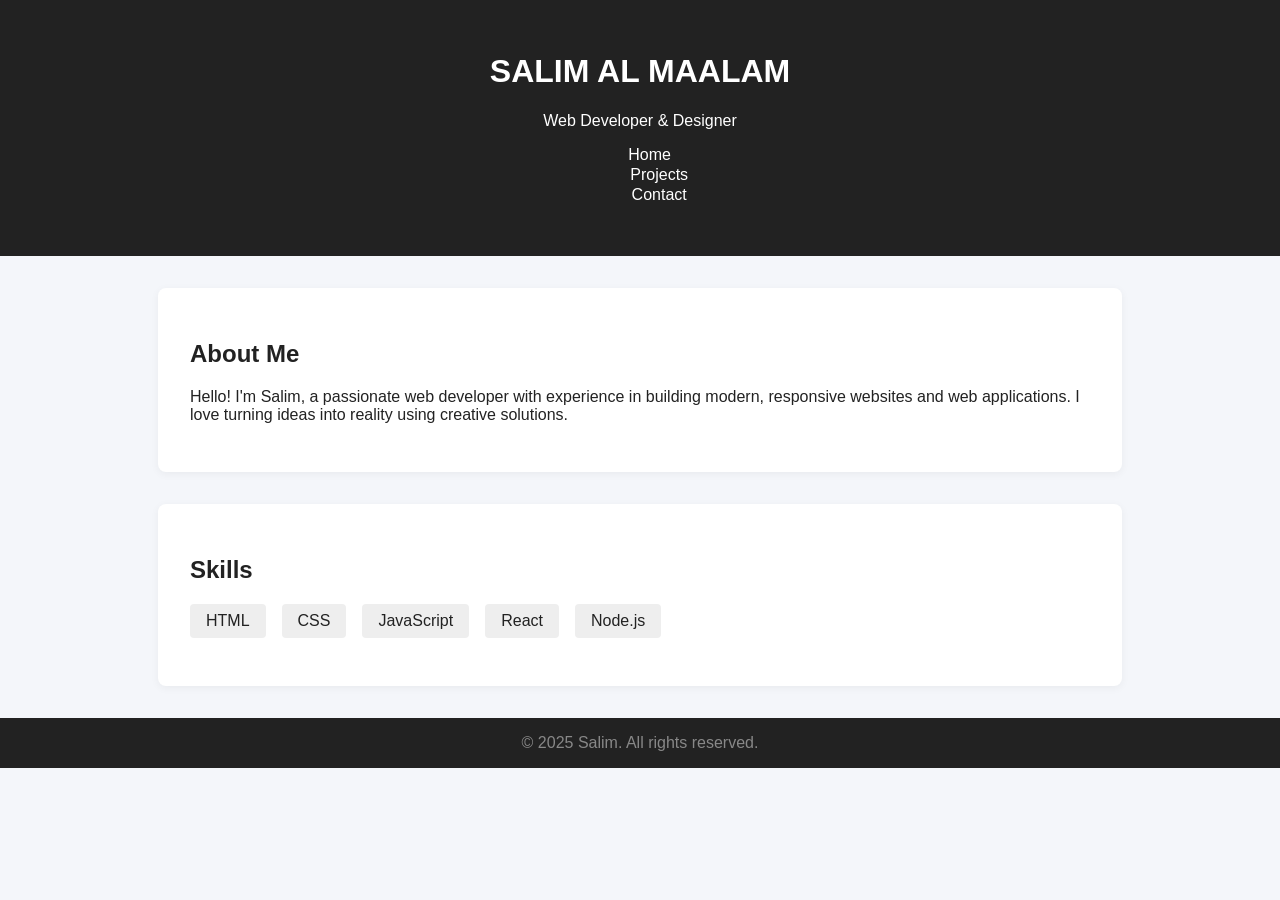
==== index.html @ 031eb99e "My first Commit!" ====
<!DOCTYPE html>
<html lang="en">
  <head>
    <meta charset="UTF-8" />
    <meta name="viewport" content="width=device-width, initial-scale=1.0" />
    <title>Salim Portfolio</title>
    <link rel="stylesheet" href="style.css" />
  </head>
  <body>
    <header>
      <h1>SALIM AL MAALAM</h1>
      <p>Web Developer & Designer</p>
      <nav>
        <a href="index.html">Home</a>
        <a href="projects.html">Projects</a>
        <a href="contact.html">Contact</a>
      </nav>
    </header>
    <section>
      <h2>About Me</h2>
      <p>
        Hello! I'm Salim, a passionate web developer with experience in building
        modern, responsive websites and web applications. I love turning ideas
        into reality using creative solutions.
      </p>
    </section>
    <section>
      <h2>Skills</h2>
      <ul class="skills">
        <li>HTML</li>
        <li>CSS</li>
        <li>JavaScript</li>
        <li>React</li>
        <li>Node.js</li>
      </ul>
    </section>
    <footer>&copy; 2025 Salim. All rights reserved.</footer>
  </body>
</html>
---- style.css ----
/* style.css for Salim Portfolio */

body {
  font-family: "Segoe UI", Arial, sans-serif;
  margin: 0;
  background: #f4f6fa;
  color: #222;
  animation: fadeInBody 1s ease;
}

@keyframes fadeInBody {
  from {
    opacity: 0;
  }
  to {
    opacity: 1;
  }
}

header {
  background: #222;
  color: #fff;
  padding: 2rem 0;
  text-align: center;
  position: relative;
  animation: slideDown 1s cubic-bezier(0.77, 0, 0.18, 1);
}

@keyframes slideDown {
  from {
    transform: translateY(-40px);
    opacity: 0;
  }
  to {
    transform: translateY(0);
    opacity: 1;
  }
}

nav {
  margin-top: 1rem;
}
nav a {
  color: #fff;
  text-decoration: none;
  margin: 0 1.2rem;
  font-weight: 500;
  transition: color 0.3s;
  position: relative;
}
nav a::after {
  content: "";
  display: block;
  width: 0;
  height: 2px;
  background: #ffb347;
  transition: width 0.3s;
  margin: 0 auto;
}
nav a:hover {
  color: #ffb347;
}
nav a:hover::after {
  width: 100%;
}

section {
  max-width: 900px;
  margin: 2rem auto;
  padding: 2rem;
  background: #fff;
  border-radius: 8px;
  box-shadow: 0 2px 8px rgba(0, 0, 0, 0.05);
  animation: fadeInSection 1.2s;
}
@keyframes fadeInSection {
  from {
    opacity: 0;
    transform: translateY(30px);
  }
  to {
    opacity: 1;
    transform: translateY(0);
  }
}

ul.skills {
  display: flex;
  flex-wrap: wrap;
  gap: 1rem;
  list-style: none;
  padding: 0;
}
ul.skills li {
  background: #eee;
  padding: 0.5rem 1rem;
  border-radius: 4px;
  font-weight: 500;
  transition: background 0.3s, transform 0.3s;
}
ul.skills li:hover {
  background: #ffb347;
  color: #fff;
  transform: scale(1.08);
}

.projects-list {
  display: flex;
  flex-wrap: wrap;
  gap: 2rem;
}
.project-card {
  flex: 1 1 250px;
  background: #f9f9f9;
  padding: 1rem;
  border-radius: 6px;
  box-shadow: 0 1px 4px rgba(0, 0, 0, 0.04);
  transition: transform 0.3s, box-shadow 0.3s;
  animation: fadeInCard 1.2s;
}
@keyframes fadeInCard {
  from {
    opacity: 0;
    transform: scale(0.95);
  }
  to {
    opacity: 1;
    transform: scale(1);
  }
}
.project-card:hover {
  transform: translateY(-8px) scale(1.03);
  box-shadow: 0 4px 16px rgba(0, 0, 0, 0.1);
}

footer {
  text-align: center;
  padding: 1rem 0;
  color: #888;
  background: #222;
  margin-top: 2rem;
  font-size: 1rem;
}

@media (max-width: 700px) {
  section,
  .projects-list {
    flex-direction: column;
  }
  .projects-list {
    gap: 1rem;
  }
}
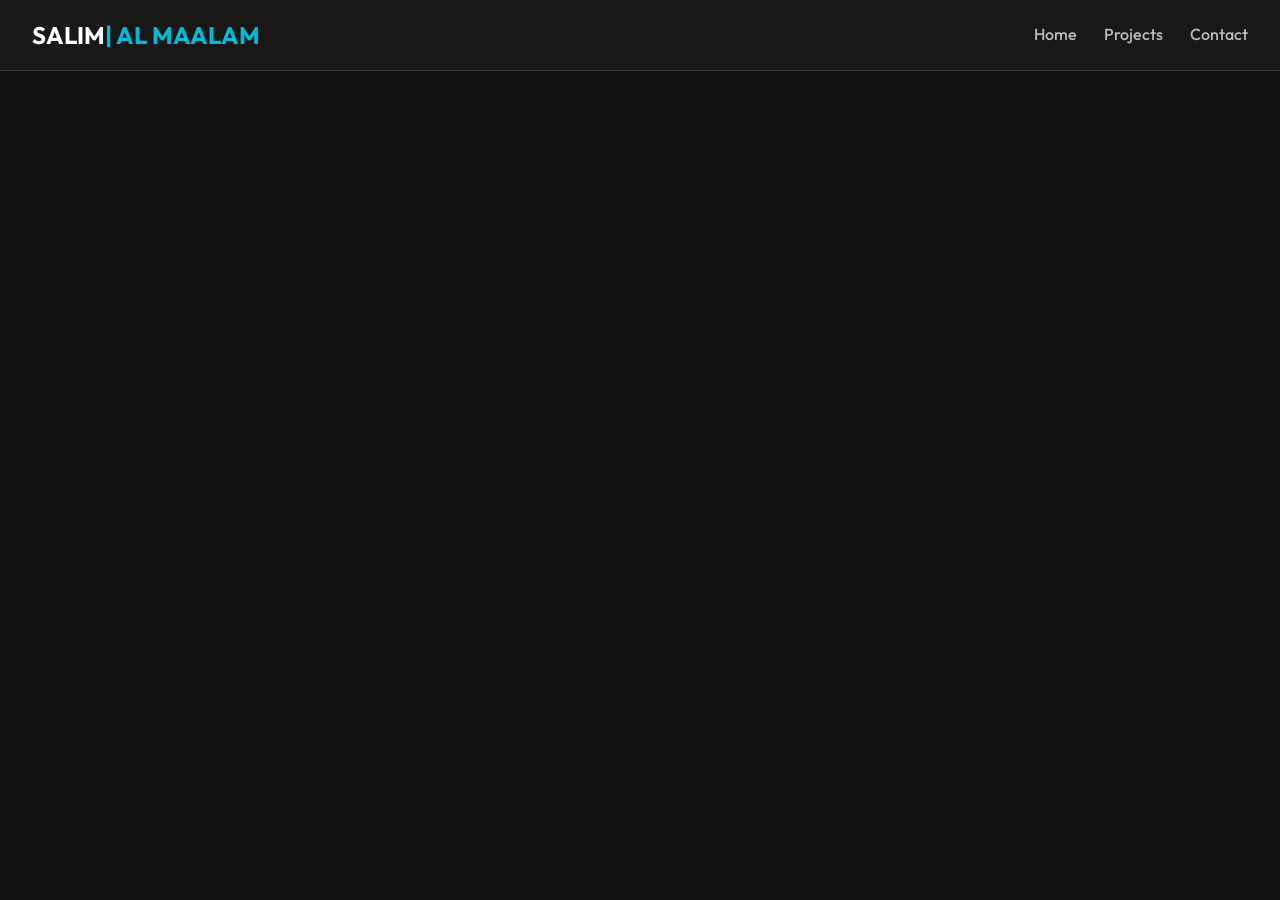
==== commit 8541ddb7: "Changed the whole style for some reason..." ====
--- a/index.html
+++ b/index.html
@@ -3,37 +3,22 @@
   <head>
     <meta charset="UTF-8" />
     <meta name="viewport" content="width=device-width, initial-scale=1.0" />
-    <title>Salim Portfolio</title>
-    <link rel="stylesheet" href="style.css" />
+    <title>John Doe | Frontend Developer</title>
+    <link rel="stylesheet" href="css/style.css" />
+    <link rel="preconnect" href="https://fonts.googleapis.com" />
+    <link
+      href="https://fonts.googleapis.com/css2?family=Outfit:wght@400;600;700&display=swap"
+      rel="stylesheet"
+    />
   </head>
   <body>
     <header>
-      <h1>SALIM AL MAALAM</h1>
-      <p>Web Developer & Designer</p>
+      <div class="logo">SALIM<span>| AL MAALAM</span></div>
       <nav>
         <a href="index.html">Home</a>
         <a href="projects.html">Projects</a>
         <a href="contact.html">Contact</a>
       </nav>
     </header>
-    <section>
-      <h2>About Me</h2>
-      <p>
-        Hello! I'm Salim, a passionate web developer with experience in building
-        modern, responsive websites and web applications. I love turning ideas
-        into reality using creative solutions.
-      </p>
-    </section>
-    <section>
-      <h2>Skills</h2>
-      <ul class="skills">
-        <li>HTML</li>
-        <li>CSS</li>
-        <li>JavaScript</li>
-        <li>React</li>
-        <li>Node.js</li>
-      </ul>
-    </section>
-    <footer>&copy; 2025 Salim. All rights reserved.</footer>
   </body>
 </html>
--- a/css/style.css
+++ b/css/style.css
@@ -0,0 +1,194 @@
+/* Reset & Base */
+* {
+  margin: 0;
+  padding: 0;
+  box-sizing: border-box;
+}
+
+html {
+  scroll-behavior: smooth;
+}
+
+body {
+  font-family: "Outfit", sans-serif;
+  background-color: #111;
+  color: #f0f0f0;
+  line-height: 1.6;
+}
+
+/* Header */
+header {
+  background: #181818;
+  padding: 1em 2em;
+  display: flex;
+  justify-content: space-between;
+  align-items: center;
+  border-bottom: 1px solid #333;
+}
+
+.logo {
+  font-size: 1.5rem;
+  font-weight: 700;
+  color: #fff;
+}
+
+.logo span {
+  color: #00bcd4;
+}
+
+nav a {
+  color: #bbb;
+  margin-left: 1.5em;
+  text-decoration: none;
+  font-weight: 500;
+  transition: color 0.3s ease;
+}
+
+nav a:hover {
+  color: #00bcd4;
+}
+
+/* Hero Section */
+.hero {
+  display: flex;
+  justify-content: space-between;
+  align-items: center;
+  padding: 4em 10%;
+  flex-wrap: wrap;
+}
+
+.hero-text {
+  flex: 1;
+  max-width: 600px;
+}
+
+.hero-text h1 {
+  font-size: 2.8rem;
+  margin-bottom: 0.5em;
+}
+
+.hero-text h1 span {
+  color: #00bcd4;
+}
+
+.hero-text p {
+  font-size: 1.1rem;
+  color: #ccc;
+  margin-bottom: 1.5em;
+}
+
+.cta-btn {
+  display: inline-block;
+  padding: 0.75em 1.5em;
+  background: #00bcd4;
+  color: #111;
+  border-radius: 4px;
+  text-decoration: none;
+  font-weight: bold;
+  transition: background 0.3s;
+}
+
+.cta-btn:hover {
+  background: #00acc1;
+}
+
+.hero-img img {
+  width: 100%;
+  max-width: 400px;
+  border-radius: 10px;
+}
+
+/* Footer */
+footer {
+  text-align: center;
+  padding: 2em;
+  border-top: 1px solid #333;
+  background: #181818;
+  font-size: 0.9rem;
+  color: #aaa;
+}
+.projects-section {
+  padding: 4em 10%;
+}
+
+.section-title {
+  font-size: 2rem;
+  margin-bottom: 2em;
+  text-align: center;
+  color: #00bcd4;
+}
+
+.project-grid {
+  display: grid;
+  gap: 2em;
+  grid-template-columns: repeat(auto-fit, minmax(300px, 1fr));
+}
+
+.project-card {
+  background: #1c1c1c;
+  border-radius: 10px;
+  overflow: hidden;
+  box-shadow: 0 0 20px rgba(0, 0, 0, 0.3);
+  transition: transform 0.3s ease;
+  display: block;
+  text-decoration: none;
+}
+.project-card a {
+  color: #ccc;
+  text-decoration: none;
+}
+.project-card:hover {
+  transform: translateY(-8px);
+}
+
+.project-card img {
+  width: 100%;
+  height: auto;
+}
+
+.project-card h2 {
+  padding: 1em 1em 0 1em;
+  color: #ccc;
+}
+
+.project-card p {
+  padding: 0.5em 1em 1em;
+  color: #ccc;
+}
+.contact-section {
+  padding: 4em 10%;
+  max-width: 600px;
+  margin: auto;
+}
+
+.contact-form {
+  display: flex;
+  flex-direction: column;
+  gap: 1.2em;
+}
+
+.contact-form input,
+.contact-form textarea {
+  padding: 1em;
+  border: none;
+  border-radius: 6px;
+  background: #222;
+  color: #f0f0f0;
+  font-size: 1rem;
+  resize: vertical;
+}
+
+.contact-form button {
+  background: #00bcd4;
+  border: none;
+  padding: 0.8em;
+  font-weight: bold;
+  color: #111;
+  border-radius: 6px;
+  cursor: pointer;
+  transition: background 0.3s ease;
+}
+
+.contact-form button:hover {
+  background: #00acc1;
+}
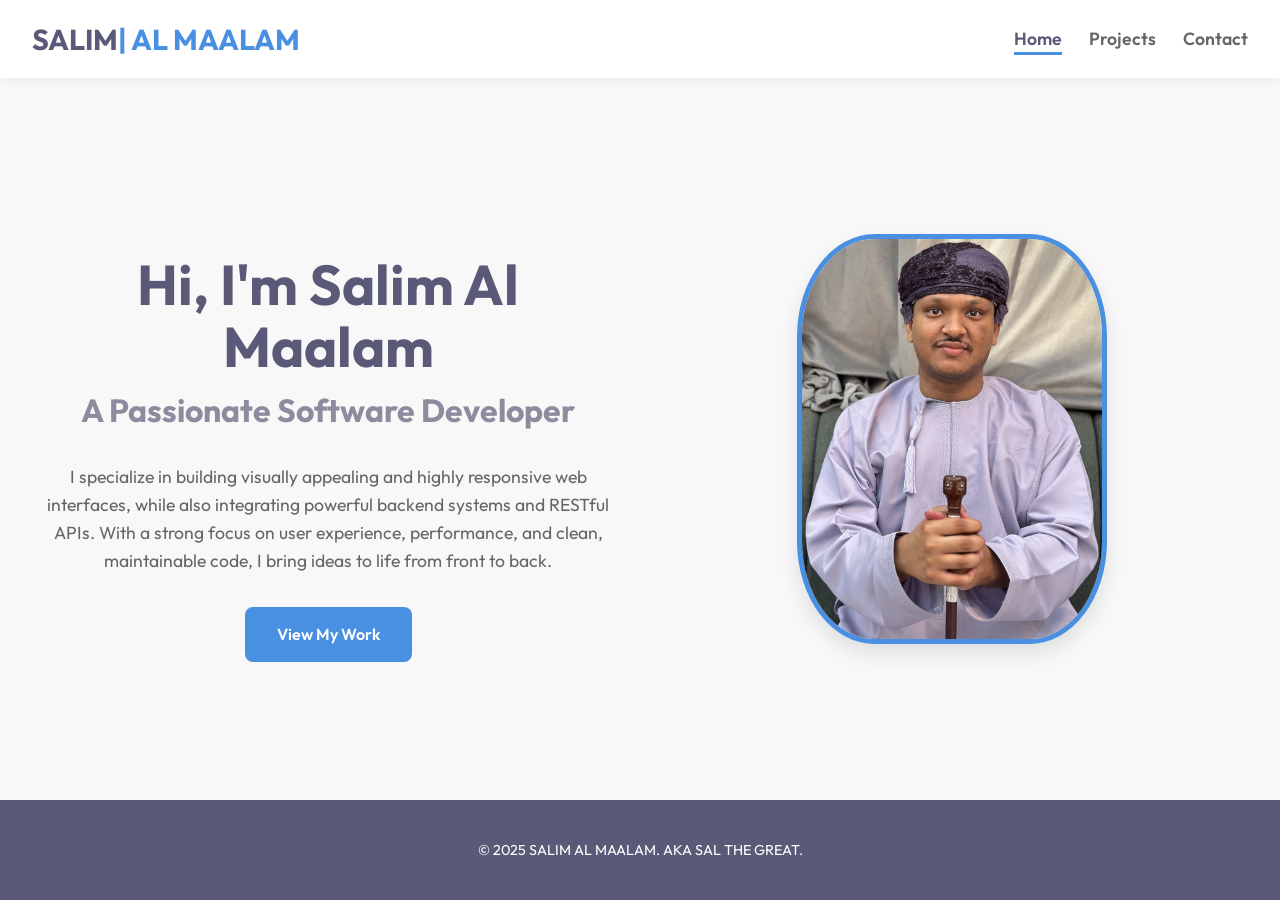
==== commit 4ba0cfe1: "Changed the whole style and added pictures and updated projects" ====
--- a/index.html
+++ b/index.html
@@ -3,7 +3,7 @@
   <head>
     <meta charset="UTF-8" />
     <meta name="viewport" content="width=device-width, initial-scale=1.0" />
-    <title>John Doe | Frontend Developer</title>
+    <title>Salim Al Maalam | Frontend Developer</title>
     <link rel="stylesheet" href="css/style.css" />
     <link rel="preconnect" href="https://fonts.googleapis.com" />
     <link
@@ -15,10 +15,35 @@
     <header>
       <div class="logo">SALIM<span>| AL MAALAM</span></div>
       <nav>
-        <a href="index.html">Home</a>
+        <a href="index.html" class="active">Home</a>
         <a href="projects.html">Projects</a>
         <a href="contact.html">Contact</a>
       </nav>
     </header>
+
+    <main class="home-hero">
+      <div class="hero-content">
+        <h1>Hi, I'm Salim Al Maalam</h1>
+        <h2>A Passionate Software Developer</h2>
+        <p>
+          I specialize in building visually appealing and highly responsive web
+          interfaces, while also integrating powerful backend systems and
+          RESTful APIs. With a strong focus on user experience, performance, and
+          clean, maintainable code, I bring ideas to life from front to back.
+        </p>
+        <a href="projects.html" class="btn">View My Work</a>
+      </div>
+      <div class="hero-image">
+        <img
+          src="images/myPicCropped.jpg"
+          alt="Salim Al Maalam"
+          class="profile-pic"
+        />
+      </div>
+    </main>
+
+    <footer>
+      <p>&copy; 2025 SALIM AL MAALAM. AKA SAL THE GREAT.</p>
+    </footer>
   </body>
 </html>
--- a/css/style.css
+++ b/css/style.css
@@ -1,194 +1,455 @@
-/* Reset & Base */
-* {
+/* General Styling */
+:root {
+  --primary-color: #5a5a78; /* A professional purple/grey */
+  --secondary-color: #8c8c9e; /* Lighter shade for accents */
+  --accent-color: #4a90e2; /* A vibrant blue for highlights */
+  --text-color: #333;
+  --light-text-color: #666;
+  --background-color: #f8f8f8;
+  --card-background: #ffffff;
+  --border-radius: 8px;
+  --transition-speed: 0.3s;
+}
+
+body {
+  font-family: "Outfit", sans-serif;
   margin: 0;
   padding: 0;
-  box-sizing: border-box;
-}
-
-html {
-  scroll-behavior: smooth;
-}
-
-body {
-  font-family: "Outfit", sans-serif;
-  background-color: #111;
-  color: #f0f0f0;
   line-height: 1.6;
+  color: var(--text-color);
+  background-color: var(--background-color);
+  display: flex;
+  flex-direction: column;
+  min-height: 100vh;
+}
+
+h1,
+h2,
+h3 {
+  color: var(--primary-color);
+  font-weight: 700;
+}
+
+a {
+  text-decoration: none;
+  color: var(--accent-color);
+  transition: color var(--transition-speed) ease-in-out;
+}
+
+a:hover {
+  color: var(--primary-color);
 }
 
 /* Header */
 header {
-  background: #181818;
-  padding: 1em 2em;
+  background-color: var(--card-background);
+  padding: 1rem 2rem;
+  box-shadow: 0 2px 10px rgba(0, 0, 0, 0.05);
   display: flex;
   justify-content: space-between;
   align-items: center;
-  border-bottom: 1px solid #333;
+  flex-wrap: wrap; /* Allows navigation to wrap on smaller screens */
+  position: sticky;
+  top: 0;
+  z-index: 1000;
 }
 
 .logo {
-  font-size: 1.5rem;
+  font-size: 1.8rem;
   font-weight: 700;
-  color: #fff;
+  color: var(--primary-color);
 }
 
 .logo span {
-  color: #00bcd4;
+  color: var(--accent-color);
 }
 
 nav a {
-  color: #bbb;
-  margin-left: 1.5em;
-  text-decoration: none;
-  font-weight: 500;
-  transition: color 0.3s ease;
-}
-
-nav a:hover {
-  color: #00bcd4;
-}
-
-/* Hero Section */
-.hero {
+  margin-left: 1.5rem;
+  font-weight: 600;
+  font-size: 1.1rem;
+  color: var(--light-text-color);
+  position: relative;
+  transition: color var(--transition-speed) ease-in-out;
+}
+
+nav a::after {
+  content: "";
+  position: absolute;
+  left: 0;
+  bottom: -5px;
+  width: 0;
+  height: 3px;
+  background-color: var(--accent-color);
+  transition: width var(--transition-speed) ease-in-out;
+}
+
+nav a:hover::after,
+nav a.active::after {
+  width: 100%;
+}
+
+nav a.active {
+  color: var(--primary-color);
+}
+
+/* Main Content Area */
+main {
+  flex: 1; /* Allows main content to grow and push footer down */
+  padding: 2rem;
+  max-width: 1200px;
+  margin: 0 auto;
+  opacity: 0; /* For fade-in animation */
+  animation: fadeIn 1s forwards;
+}
+
+@keyframes fadeIn {
+  to {
+    opacity: 1;
+  }
+}
+
+/* Home Page Specific */
+.home-hero {
   display: flex;
-  justify-content: space-between;
   align-items: center;
-  padding: 4em 10%;
+  justify-content: center;
+  gap: 3rem;
+  padding: 4rem 0;
+  flex-wrap: wrap-reverse; /* Image on right on desktop, top on mobile */
+  text-align: center; /* Center text on mobile */
+}
+
+.hero-content {
+  flex: 1;
+  min-width: 300px;
+}
+
+.hero-content h1 {
+  font-size: 3.5rem;
+  margin-bottom: 0.5rem;
+  line-height: 1.1;
+}
+
+.hero-content h2 {
+  font-size: 2rem;
+  color: var(--secondary-color);
+  margin-top: 0;
+}
+
+.hero-content p {
+  font-size: 1.1rem;
+  margin-bottom: 2rem;
+  color: var(--light-text-color);
+}
+
+.hero-image {
+  flex: 1;
+  min-width: 250px;
+  display: flex;
+  justify-content: center;
+}
+
+.profile-pic {
+  width: 300px;
+  height: 400px;
+  border-radius: 25%;
+  object-fit: cover;
+  border: 5px solid var(--accent-color);
+  box-shadow: 0 10px 20px rgba(0, 0, 0, 0.1);
+  transition: transform 0.5s ease-in-out;
+}
+
+.profile-pic:hover {
+  transform: scale(1.03);
+}
+
+.btn {
+  display: inline-block;
+  background-color: var(--accent-color);
+  color: white;
+  padding: 0.9rem 2rem;
+  border-radius: var(--border-radius);
+  font-weight: 600;
+  transition: background-color var(--transition-speed) ease-in-out,
+    transform var(--transition-speed) ease-in-out;
+}
+
+.btn:hover {
+  background-color: var(--primary-color);
+  color: var(--background-color);
+  transform: translateY(-3px);
+}
+
+/* Projects Page Specific */
+.projects-grid {
+  display: grid;
+  grid-template-columns: repeat(auto-fit, minmax(300px, 1fr));
+  gap: 2rem;
+  padding-top: 1rem;
+}
+
+.projects-grid h1 {
+  grid-column: 1 / -1; /* Spans across all columns */
+  text-align: center;
+  margin-bottom: 2rem;
+  font-size: 2.5rem;
+}
+
+.project-card {
+  background-color: var(--card-background);
+  border-radius: var(--border-radius);
+  box-shadow: 0 4px 15px rgba(0, 0, 0, 0.08);
+  overflow: hidden;
+  transition: transform var(--transition-speed) ease-in-out,
+    box-shadow var(--transition-speed) ease-in-out;
+}
+
+.project-card:hover {
+  transform: translateY(-5px);
+  box-shadow: 0 8px 25px rgba(0, 0, 0, 0.12);
+}
+
+.project-card img {
+  width: 100%;
+  height: 200px;
+  object-fit: cover;
+  display: block;
+}
+
+.project-card h3 {
+  padding: 1rem 1.5rem 0.5rem;
+  margin: 0;
+  font-size: 1.4rem;
+}
+
+.project-card p {
+  padding: 0 1.5rem 1rem;
+  color: var(--light-text-color);
+  font-size: 0.95rem;
+}
+
+.project-card .project-link {
+  display: inline-block;
+  margin: 0 1.5rem 1.5rem;
+  padding: 0.6rem 1rem;
+  border: 1px solid var(--accent-color);
+  border-radius: 5px;
+  font-size: 0.9rem;
+  font-weight: 600;
+  transition: all var(--transition-speed) ease-in-out;
+}
+
+.project-card .project-link:hover {
+  background-color: var(--accent-color);
+  color: white;
+}
+
+/* Contact Page Specific */
+.contact-section {
+  text-align: center;
+  padding-top: 1rem;
+}
+
+.contact-section h1 {
+  font-size: 2.5rem;
+  margin-bottom: 1rem;
+}
+
+.contact-intro {
+  font-size: 1.1rem;
+  color: var(--light-text-color);
+  margin-bottom: 3rem;
+}
+
+.contact-container {
+  display: flex;
   flex-wrap: wrap;
-}
-
-.hero-text {
-  flex: 1;
-  max-width: 600px;
-}
-
-.hero-text h1 {
-  font-size: 2.8rem;
-  margin-bottom: 0.5em;
-}
-
-.hero-text h1 span {
-  color: #00bcd4;
-}
-
-.hero-text p {
-  font-size: 1.1rem;
-  color: #ccc;
-  margin-bottom: 1.5em;
-}
-
-.cta-btn {
+  gap: 2rem;
+  justify-content: center;
+  align-items: flex-start; /* Align items to the top */
+}
+
+.contact-form {
+  background-color: var(--card-background);
+  padding: 2.5rem;
+  border-radius: var(--border-radius);
+  box-shadow: 0 4px 15px rgba(0, 0, 0, 0.08);
+  flex: 2; /* Takes more space */
+  min-width: 300px;
+  text-align: left;
+}
+
+.contact-form .form-group {
+  margin-bottom: 1.5rem;
+}
+
+.contact-form label {
+  display: block;
+  margin-bottom: 0.5rem;
+  font-weight: 600;
+  color: var(--primary-color);
+}
+
+.contact-form input[type="text"],
+.contact-form input[type="email"],
+.contact-form textarea {
+  width: calc(100% - 20px); /* Account for padding */
+  padding: 10px;
+  border: 1px solid #ddd;
+  border-radius: 5px;
+  font-family: "Outfit", sans-serif;
+  font-size: 1rem;
+  transition: border-color var(--transition-speed) ease-in-out;
+}
+
+.contact-form input:focus,
+.contact-form textarea:focus {
+  border-color: var(--accent-color);
+  outline: none;
+  box-shadow: 0 0 5px rgba(74, 144, 226, 0.3);
+}
+
+.contact-form textarea {
+  resize: vertical;
+}
+
+.contact-info {
+  background-color: var(--card-background);
+  padding: 2.5rem;
+  border-radius: var(--border-radius);
+  box-shadow: 0 4px 15px rgba(0, 0, 0, 0.08);
+  flex: 1; /* Takes less space */
+  min-width: 250px;
+  text-align: left;
+}
+
+.contact-info h3 {
+  margin-top: 0;
+  margin-bottom: 1.5rem;
+  font-size: 1.6rem;
+  color: var(--primary-color);
+}
+
+.contact-info p {
+  margin-bottom: 0.8rem;
+  color: var(--light-text-color);
+  font-size: 1rem;
+}
+
+.social-links {
+  margin-top: 1.5rem;
+}
+
+.social-links a {
+  margin-right: 15px;
   display: inline-block;
-  padding: 0.75em 1.5em;
-  background: #00bcd4;
-  color: #111;
-  border-radius: 4px;
-  text-decoration: none;
-  font-weight: bold;
-  transition: background 0.3s;
-}
-
-.cta-btn:hover {
-  background: #00acc1;
-}
-
-.hero-img img {
-  width: 100%;
-  max-width: 400px;
-  border-radius: 10px;
+  transition: transform var(--transition-speed) ease-in-out;
+}
+
+.social-links a:hover {
+  transform: translateY(-3px);
+}
+
+.social-links img {
+  width: 30px;
+  height: 30px;
+  border-radius: 50%;
+  object-fit: contain;
 }
 
 /* Footer */
 footer {
   text-align: center;
-  padding: 2em;
-  border-top: 1px solid #333;
-  background: #181818;
+  padding: 1.5rem;
+  background-color: var(--primary-color);
+  color: white;
+  margin-top: auto; /* Pushes footer to the bottom */
   font-size: 0.9rem;
-  color: #aaa;
-}
-.projects-section {
-  padding: 4em 10%;
-}
-
-.section-title {
-  font-size: 2rem;
-  margin-bottom: 2em;
-  text-align: center;
-  color: #00bcd4;
-}
-
-.project-grid {
-  display: grid;
-  gap: 2em;
-  grid-template-columns: repeat(auto-fit, minmax(300px, 1fr));
-}
-
-.project-card {
-  background: #1c1c1c;
-  border-radius: 10px;
-  overflow: hidden;
-  box-shadow: 0 0 20px rgba(0, 0, 0, 0.3);
-  transition: transform 0.3s ease;
-  display: block;
-  text-decoration: none;
-}
-.project-card a {
-  color: #ccc;
-  text-decoration: none;
-}
-.project-card:hover {
-  transform: translateY(-8px);
-}
-
-.project-card img {
-  width: 100%;
-  height: auto;
-}
-
-.project-card h2 {
-  padding: 1em 1em 0 1em;
-  color: #ccc;
-}
-
-.project-card p {
-  padding: 0.5em 1em 1em;
-  color: #ccc;
-}
-.contact-section {
-  padding: 4em 10%;
-  max-width: 600px;
-  margin: auto;
-}
-
-.contact-form {
-  display: flex;
-  flex-direction: column;
-  gap: 1.2em;
-}
-
-.contact-form input,
-.contact-form textarea {
-  padding: 1em;
-  border: none;
-  border-radius: 6px;
-  background: #222;
-  color: #f0f0f0;
-  font-size: 1rem;
-  resize: vertical;
-}
-
-.contact-form button {
-  background: #00bcd4;
-  border: none;
-  padding: 0.8em;
-  font-weight: bold;
-  color: #111;
-  border-radius: 6px;
-  cursor: pointer;
-  transition: background 0.3s ease;
-}
-
-.contact-form button:hover {
-  background: #00acc1;
-}
+}
+
+/* Responsive Design */
+@media (max-width: 768px) {
+  header {
+    flex-direction: column;
+    text-align: center;
+  }
+
+  nav {
+    margin-top: 1rem;
+  }
+
+  nav a {
+    margin: 0 0.8rem;
+    font-size: 1rem;
+  }
+
+  .home-hero {
+    flex-direction: column; /* Stack image and content */
+    padding: 2rem 0;
+  }
+
+  .hero-content h1 {
+    font-size: 2.5rem;
+  }
+
+  .hero-content h2 {
+    font-size: 1.5rem;
+  }
+
+  .projects-grid {
+    grid-template-columns: 1fr; /* Single column on small screens */
+  }
+
+  .contact-container {
+    flex-direction: column;
+    align-items: center;
+  }
+
+  .contact-form,
+  .contact-info {
+    width: 90%;
+    max-width: 500px;
+  }
+}
+
+@media (max-width: 480px) {
+  .logo {
+    font-size: 1.5rem;
+  }
+
+  nav a {
+    margin: 0 0.5rem;
+    font-size: 0.9rem;
+  }
+
+  .hero-content h1 {
+    font-size: 2rem;
+  }
+
+  .hero-content h2 {
+    font-size: 1.2rem;
+  }
+
+  .profile-pic {
+    width: 200px;
+    height: 200px;
+  }
+
+  main {
+    padding: 1rem;
+  }
+
+  .project-card h3 {
+    font-size: 1.2rem;
+  }
+
+  .project-card p {
+    font-size: 0.85rem;
+  }
+
+  .contact-form,
+  .contact-info {
+    padding: 1.5rem;
+  }
+}
